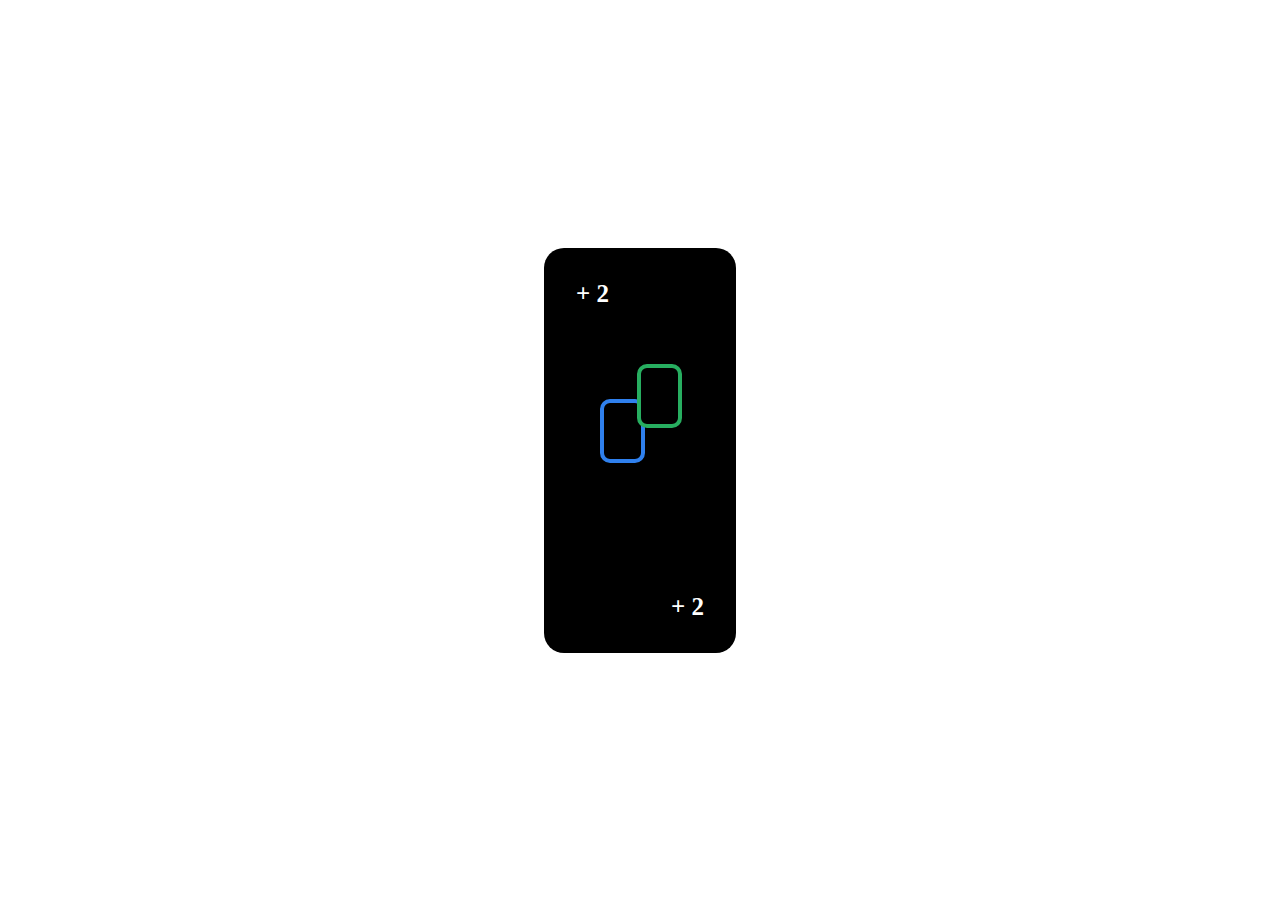
==== card+2.html @ 0fa17476 "feat (index): change name off file" ====
<!DOCTYPE html>
<html lang="en">
    <head>
        <meta charset="UTF-8">
        <meta name="viewport" content="width=device-width, initial-scale=1.0">
        <link rel="stylesheet" href="style.css">
        <title>Carte +2</title>
    </head>
    <body>
        <div class="card">
            <p class="firstP">+ 2</p>
            <div class="all">
                <div class="blue"></div>
                <div class="green"></div>
            </div>
            <p class="secondP">+ 2</p>
        </div>
    </body>
</html>
---- style.css ----
*{
  margin: 0;
  padding: 0;
  box-sizing: border-box;
}

body{
  display: flex;
  align-items: center;
  justify-content: center;
  height: 100vh;
}

.card{
  height: 45%;
  width: 15%;
  background-color: Black ;
  color: white;
  font-size: 25px;
  font-weight: bold;
  border-radius: 20px;
  display: flex;
  flex-direction: column;
  align-items: center;
  justify-content: space-between;
}
  
.firstP{
  margin: 2rem;
  display: flex;
  align-self: start;
}

.secondP{
  margin: 2rem;
  align-self: flex-end;
}

.all{
  display: grid;
  grid-template-columns: 1fr 1fr;
  grid-template-rows: 1fr 1fr;
  gap: 10px;
  margin-top: 35px;
  margin-left: 10%;
}

.red{
  width: 45px;
  height: 64px;
  border: solid 4px #EB5757;
  border-radius: 10px;
  z-index: 1;
  background-color: black;
}

.blue{
  width: 45px;
  height: 64px;
  border: solid 4px #2F80ED;
  border-radius: 10px;
  background-color: black;
}

.green{
  width: 45px;
  height: 64px;
  border: solid 4px #27AE60;
  border-radius: 10px;
  margin-top: -35px;
  margin-left: -18px;
  z-index: 8;
  background-color: black;
}

.yellow{
  width: 45px;
  height: 64px;
  border: solid 4px #F2C94C ;
  border-radius: 10px;
  margin-top: -35px;
  margin-left: -18px;
  background-color: black;
}
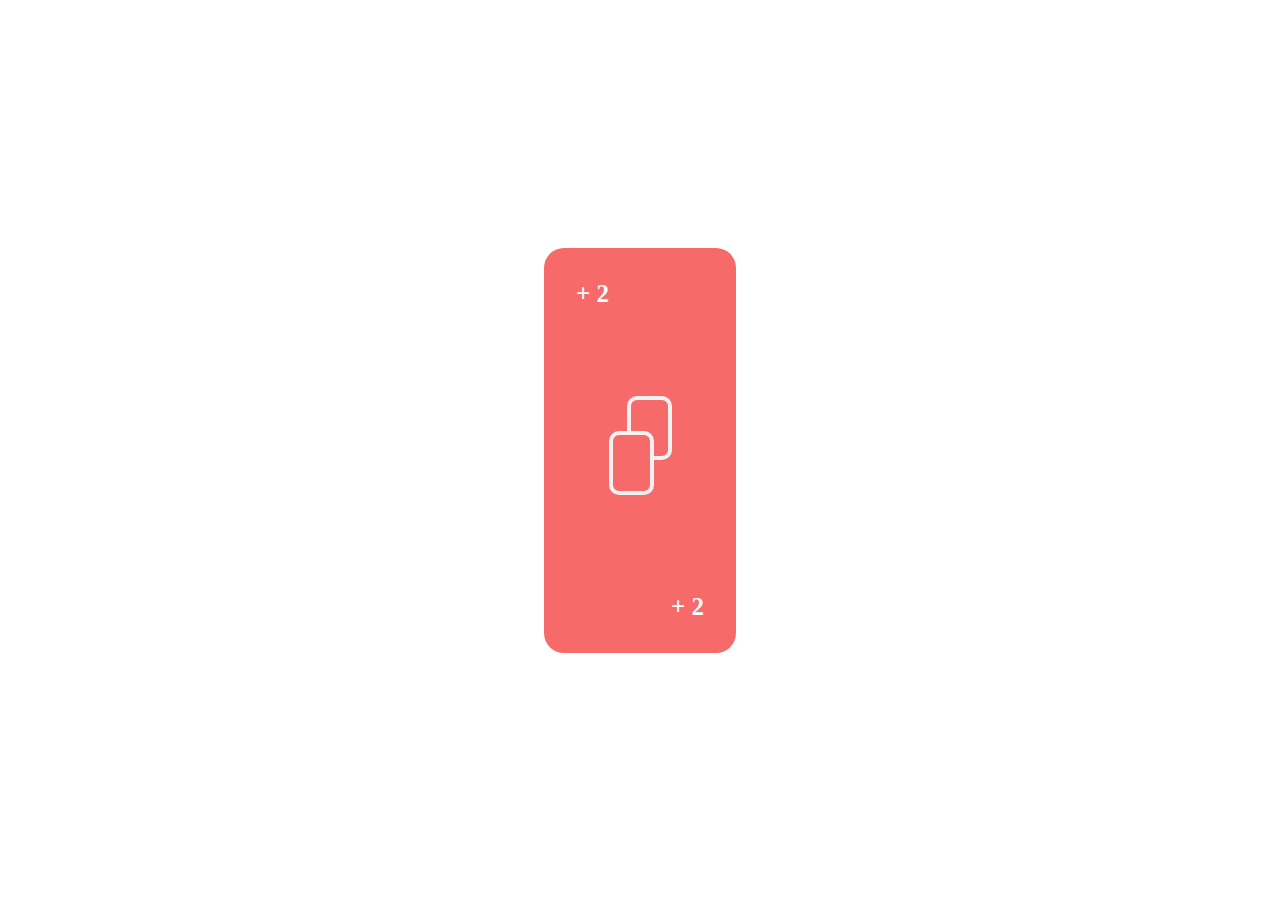
==== commit e70e45b4: "feat (index): change href of link css" ====
--- a/card+2.html
+++ b/card+2.html
@@ -3,7 +3,7 @@
     <head>
         <meta charset="UTF-8">
         <meta name="viewport" content="width=device-width, initial-scale=1.0">
-        <link rel="stylesheet" href="style.css">
+        <link rel="stylesheet" href="card+2.css">
         <title>Carte +2</title>
     </head>
     <body>
--- a/card+2.css
+++ b/card+2.css
@@ -0,0 +1,64 @@
+*{
+  margin: 0;
+  padding: 0;
+  box-sizing: border-box;
+}
+
+body{
+  display: flex;
+  align-items: center;
+  justify-content: center;
+  height: 100vh;
+}
+
+.card{
+  height: 45%;
+  width: 15%;
+  background-color: #F76A6A;
+  color: white;
+  font-size: 25px;
+  font-weight: bold;
+  border-radius: 20px;
+  display: flex;
+  flex-direction: column;
+  align-items: center;
+  justify-content: space-between;
+}
+
+.firstP{
+  margin: 2rem;
+  display: flex;
+  align-self: start;
+}
+
+.secondP{
+  margin: 2rem;
+  align-self: flex-end;
+}
+
+.all{
+  display: grid;
+  grid-template-columns: 1fr 1fr;
+  grid-template-rows: 1fr 1fr;
+  display: flex;
+  margin-top: 25px;
+}
+
+.blue{
+  width: 45px;
+  height: 64px;
+  border: solid 4px #F2F2F2;
+  border-radius: 10px;
+  background-color: #F76A6A;
+  z-index: 8;
+}
+
+.green{
+  width: 45px;
+  height: 64px;
+  border: solid 4px #F2F2F2;
+  border-radius: 10px;
+  margin-top: -35px;
+  margin-left: -27px;
+  background-color: #F76A6A;
+}
